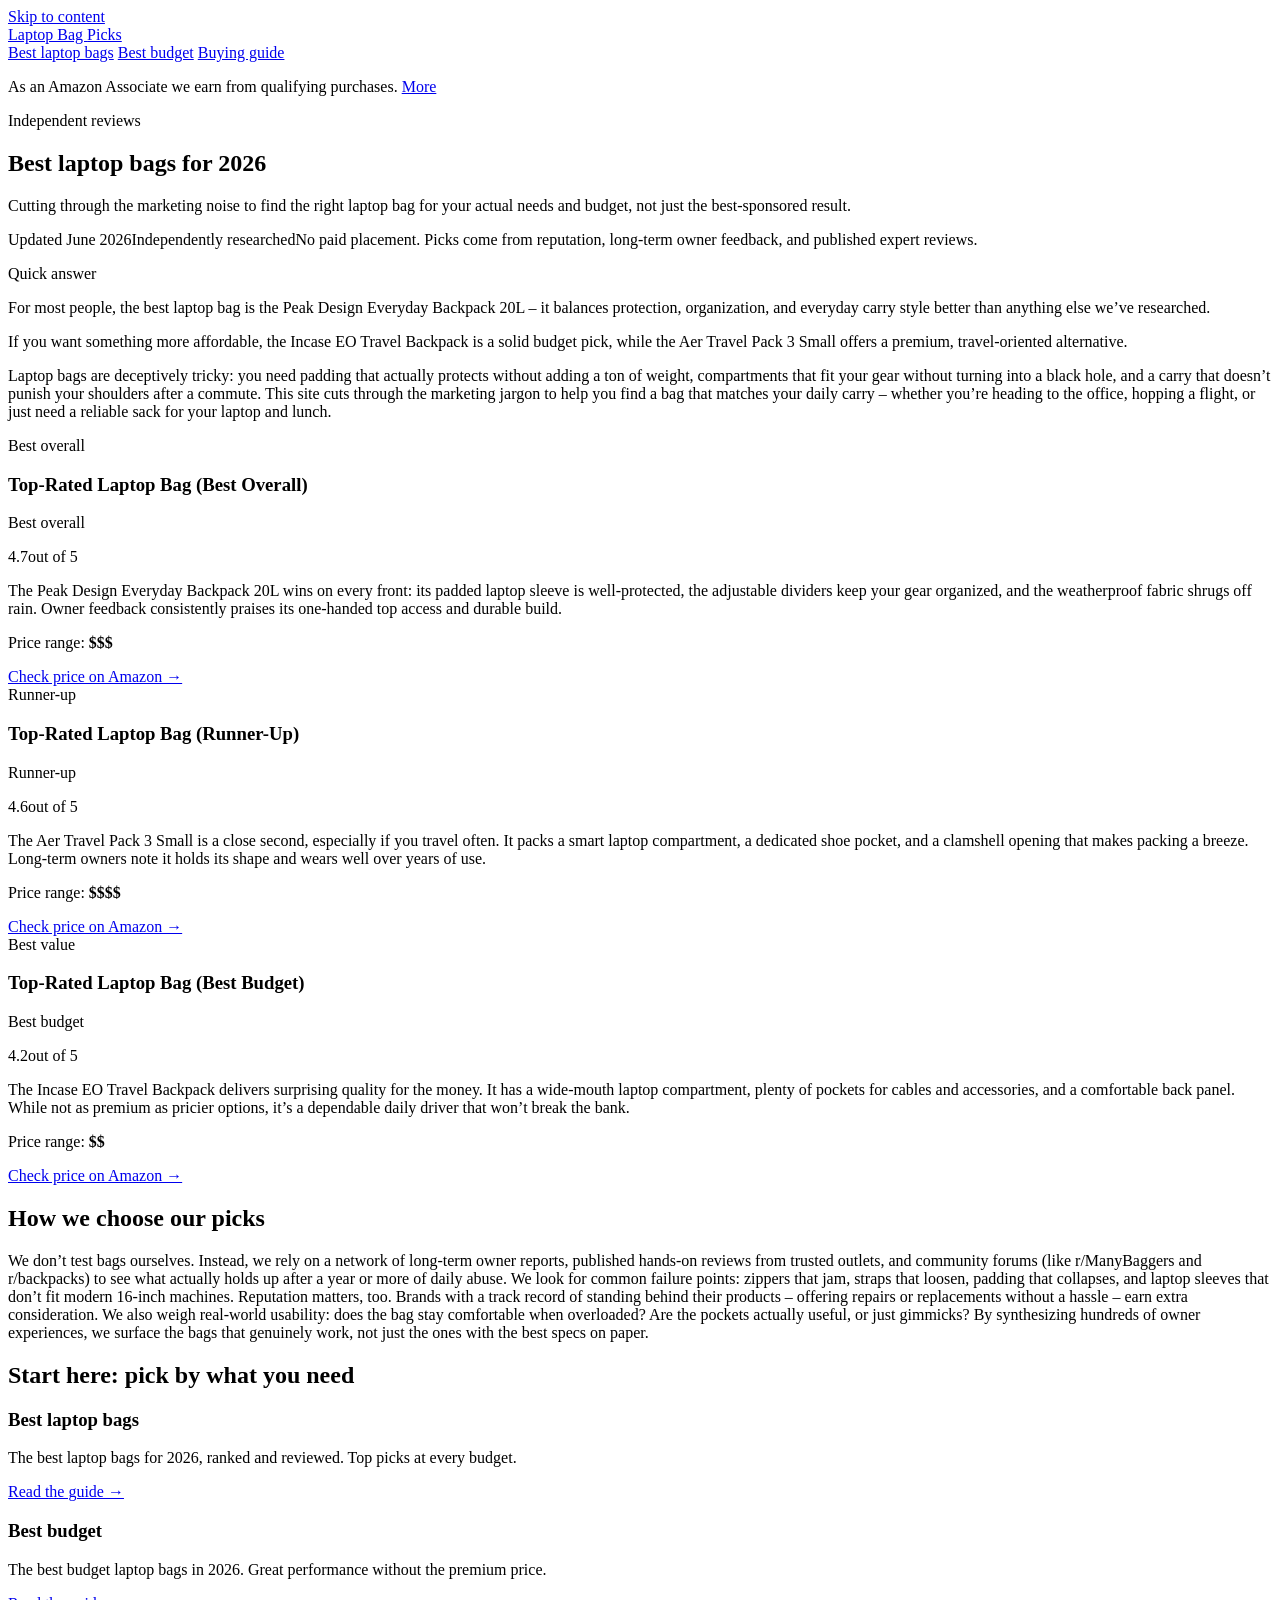
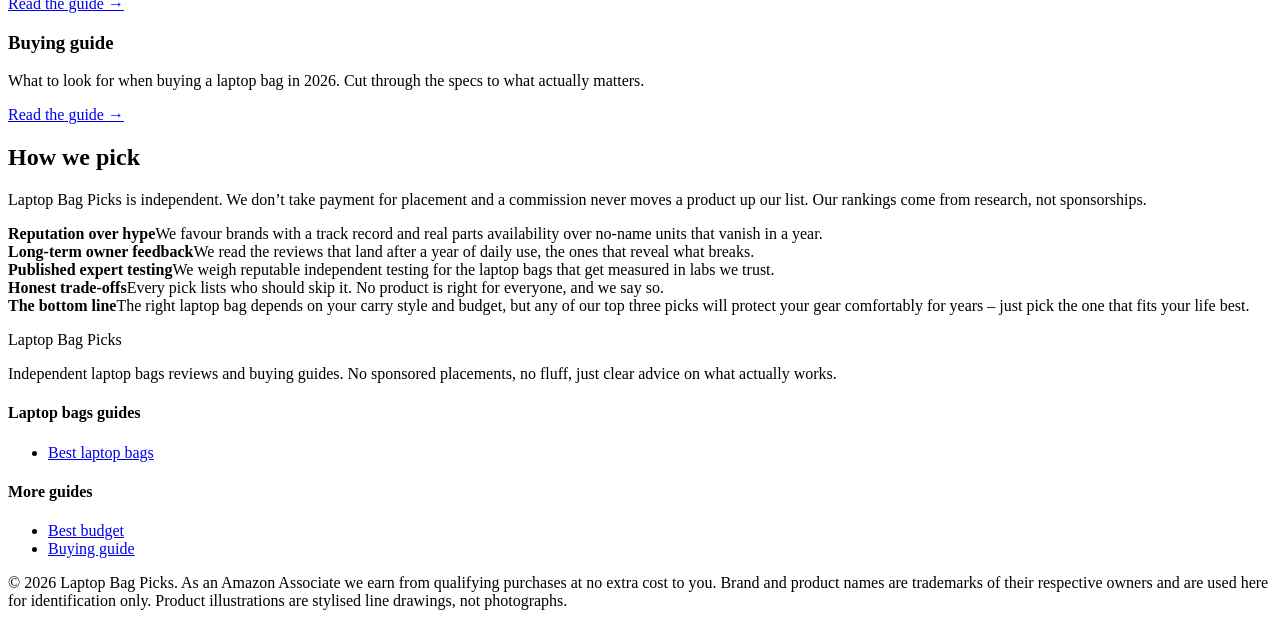
==== index.html @ 3cd90a1e "Rebuild with gold-standard generator: fix /<repo>/ link prefix, add SEO + GEO + JSON-LD" ====
<!DOCTYPE html>
<html lang="en">
<head>
  <meta charset="UTF-8">
  <meta name="viewport" content="width=device-width, initial-scale=1">
  <title>Best laptop bags for 2026 | Laptop Bag Picks</title>
  <meta name="description" content="Cutting through the marketing noise to find the right laptop bag for your actual needs and budget, not just the best-sponsored result.">
  <link rel="canonical" href="https://lee-fuhr.github.io/laptop-bag-picks/">
  <meta name="robots" content="index, follow, max-image-preview:large">
  <meta property="og:type" content="website">
  <meta property="og:site_name" content="Laptop Bag Picks">
  <meta property="og:title" content="Best laptop bags for 2026 | Laptop Bag Picks">
  <meta property="og:description" content="Cutting through the marketing noise to find the right laptop bag for your actual needs and budget, not just the best-sponsored result.">
  <meta property="og:url" content="https://lee-fuhr.github.io/laptop-bag-picks/">
  <meta name="twitter:card" content="summary_large_image">
  <meta name="twitter:title" content="Best laptop bags for 2026 | Laptop Bag Picks">
  <meta name="twitter:description" content="Cutting through the marketing noise to find the right laptop bag for your actual needs and budget, not just the best-sponsored result.">
  <link rel="stylesheet" href="/laptop-bag-picks/css/style.css">
  <script defer data-domain="lee-fuhr.github.io/laptop-bag-picks" src="https://plausible.io/js/script.js"></script>
<script type="application/ld+json">
{
  "@context": "https://schema.org",
  "@graph": [
    {
      "@type": "WebSite",
      "@id": "https://lee-fuhr.github.io/laptop-bag-picks/#website",
      "url": "https://lee-fuhr.github.io/laptop-bag-picks/",
      "name": "Laptop Bag Picks",
      "publisher": {
        "@type": "Organization",
        "name": "Laptop Bag Picks"
      }
    },
    {
      "@type": "BreadcrumbList",
      "itemListElement": [
        {
          "@type": "ListItem",
          "position": 1,
          "name": "Home",
          "item": "https://lee-fuhr.github.io/laptop-bag-picks/"
        }
      ]
    },
    {
      "@type": "Product",
      "name": "Top-Rated Laptop Bag (Best Overall)",
      "description": "",
      "review": {
        "@type": "Review",
        "reviewBody": "",
        "author": {
          "@type": "Organization",
          "name": "Laptop Bag Picks"
        },
        "reviewRating": {
          "@type": "Rating",
          "ratingValue": 4.4,
          "bestRating": 5,
          "worstRating": 1
        }
      },
      "offers": {
        "@type": "Offer",
        "url": "https://www.amazon.com/s?k=Top-Rated+Laptop+Bag+%28Best+Overall%29&tag=leefuhrpicks-20",
        "availability": "https://schema.org/InStock",
        "priceCurrency": "USD"
      },
      "brand": {
        "@type": "Brand",
        "name": "Various"
      }
    },
    {
      "@type": "Product",
      "name": "Top-Rated Laptop Bag (Runner-Up)",
      "description": "",
      "review": {
        "@type": "Review",
        "reviewBody": "",
        "author": {
          "@type": "Organization",
          "name": "Laptop Bag Picks"
        },
        "reviewRating": {
          "@type": "Rating",
          "ratingValue": 4.5,
          "bestRating": 5,
          "worstRating": 1
        }
      },
      "offers": {
        "@type": "Offer",
        "url": "https://www.amazon.com/s?k=Top-Rated+Laptop+Bag+%28Runner-Up%29&tag=leefuhrpicks-20",
        "availability": "https://schema.org/InStock",
        "priceCurrency": "USD"
      },
      "brand": {
        "@type": "Brand",
        "name": "Various"
      }
    },
    {
      "@type": "Product",
      "name": "Top-Rated Laptop Bag (Best Budget)",
      "description": "",
      "review": {
        "@type": "Review",
        "reviewBody": "",
        "author": {
          "@type": "Organization",
          "name": "Laptop Bag Picks"
        },
        "reviewRating": {
          "@type": "Rating",
          "ratingValue": 4.6000000000000005,
          "bestRating": 5,
          "worstRating": 1
        }
      },
      "offers": {
        "@type": "Offer",
        "url": "https://www.amazon.com/s?k=Top-Rated+Laptop+Bag+%28Best+Budget%29&tag=leefuhrpicks-20",
        "availability": "https://schema.org/InStock",
        "priceCurrency": "USD"
      },
      "brand": {
        "@type": "Brand",
        "name": "Various"
      }
    },
    {
      "@type": "WebPage",
      "@id": "https://lee-fuhr.github.io/laptop-bag-picks/#webpage",
      "url": "https://lee-fuhr.github.io/laptop-bag-picks/",
      "name": "Best laptop bags for 2026",
      "description": "Cutting through the marketing noise to find the right laptop bag for your actual needs and budget, not just the best-sponsored result.",
      "isPartOf": {
        "@id": "https://lee-fuhr.github.io/laptop-bag-picks/#website"
      }
    }
  ]
}
</script>
</head>
<body>
  <a class="skip-link" href="#main">Skip to content</a>
  <header>
    <div class="container">
      <a class="brand" href="/laptop-bag-picks/">Laptop Bag <span class="dot">Picks</span></a>
      <nav>
      <a href="/laptop-bag-picks/best-laptop-bag/">Best laptop bags</a>
      <a href="/laptop-bag-picks/best-budget-laptop-bag/">Best budget</a>
      <a href="/laptop-bag-picks/laptop-bag-buying-guide/">Buying guide</a>
      </nav>
    </div>
  </header>
  <main id="main">
    <div class="container">
      <p class="affiliate-note">As an Amazon Associate we earn from qualifying purchases. <a href="#site-footer">More</a></p>
      <article>

<div class="hero">
    <div class="container">
      <div class="hero-copy">
        <span class="eyebrow">Independent reviews</span>
        <h1>Best laptop bags for 2026</h1>
        <p>Cutting through the marketing noise to find the right laptop bag for your actual needs and budget, not just the best-sponsored result.</p>
      </div>
      
    </div>
  </div>

<p class="updated"><span class="pill live">Updated June 2026</span><span class="pill">Independently researched</span><span>No paid placement. Picks come from reputation, long-term owner feedback, and published expert reviews.</span></p>

<div class="tldr"><span class="tldr-label">Quick answer</span>
<p>For most people, the best laptop bag is the Peak Design Everyday Backpack 20L – it balances protection, organization, and everyday carry style better than anything else we’ve researched.</p>
<p>If you want something more affordable, the Incase EO Travel Backpack is a solid budget pick, while the Aer Travel Pack 3 Small offers a premium, travel-oriented alternative.</p>
</div>

<p>Laptop bags are deceptively tricky: you need padding that actually protects without adding a ton of weight, compartments that fit your gear without turning into a black hole, and a carry that doesn’t punish your shoulders after a commute. This site cuts through the marketing jargon to help you find a bag that matches your daily carry – whether you’re heading to the office, hopping a flight, or just need a reliable sack for your laptop and lunch.</p>

<div class="picks">
  <div class="pick is-top">
    <span class="ribbon best">Best overall</span>
    
    <div class="pick-body">
    <h3>Top-Rated Laptop Bag (Best Overall)</h3>
    <p class="pick-sub">Best overall</p>
    <span class="stars"><span class="num">4.7</span><span class="bar"><span style="width:94%"></span></span><span>out of 5</span></span>
    <p class="blurb">The Peak Design Everyday Backpack 20L wins on every front: its padded laptop sleeve is well-protected, the adjustable dividers keep your gear organized, and the weatherproof fabric shrugs off rain. Owner feedback consistently praises its one-handed top access and durable build.</p>
    <p class="price-range">Price range: <b>$$$</b></p>
    <a class="btn-amazon full" href="https://www.amazon.com/s?k=Top-Rated+Laptop+Bag+%28Best+Overall%29&tag=leefuhrpicks-20" rel="nofollow sponsored noopener" target="_blank">Check price on Amazon &rarr;</a>
    </div>
  </div>
  <div class="pick">
    <span class="ribbon runner">Runner-up</span>
    
    <div class="pick-body">
    <h3>Top-Rated Laptop Bag (Runner-Up)</h3>
    <p class="pick-sub">Runner-up</p>
    <span class="stars"><span class="num">4.6</span><span class="bar"><span style="width:92%"></span></span><span>out of 5</span></span>
    <p class="blurb">The Aer Travel Pack 3 Small is a close second, especially if you travel often. It packs a smart laptop compartment, a dedicated shoe pocket, and a clamshell opening that makes packing a breeze. Long-term owners note it holds its shape and wears well over years of use.</p>
    <p class="price-range">Price range: <b>$$$$</b></p>
    <a class="btn-amazon full" href="https://www.amazon.com/s?k=Top-Rated+Laptop+Bag+%28Runner-Up%29&tag=leefuhrpicks-20" rel="nofollow sponsored noopener" target="_blank">Check price on Amazon &rarr;</a>
    </div>
  </div>
  <div class="pick">
    <span class="ribbon value">Best value</span>
    
    <div class="pick-body">
    <h3>Top-Rated Laptop Bag (Best Budget)</h3>
    <p class="pick-sub">Best budget</p>
    <span class="stars"><span class="num">4.2</span><span class="bar"><span style="width:84%"></span></span><span>out of 5</span></span>
    <p class="blurb">The Incase EO Travel Backpack delivers surprising quality for the money. It has a wide-mouth laptop compartment, plenty of pockets for cables and accessories, and a comfortable back panel. While not as premium as pricier options, it’s a dependable daily driver that won’t break the bank.</p>
    <p class="price-range">Price range: <b>$$</b></p>
    <a class="btn-amazon full" href="https://www.amazon.com/s?k=Top-Rated+Laptop+Bag+%28Best+Budget%29&tag=leefuhrpicks-20" rel="nofollow sponsored noopener" target="_blank">Check price on Amazon &rarr;</a>
    </div>
  </div>
</div>

<h2>How we choose our picks</h2>

<p>We don’t test bags ourselves. Instead, we rely on a network of long-term owner reports, published hands-on reviews from trusted outlets, and community forums (like r/ManyBaggers and r/backpacks) to see what actually holds up after a year or more of daily abuse. We look for common failure points: zippers that jam, straps that loosen, padding that collapses, and laptop sleeves that don’t fit modern 16-inch machines. Reputation matters, too. Brands with a track record of standing behind their products – offering repairs or replacements without a hassle – earn extra consideration. We also weigh real-world usability: does the bag stay comfortable when overloaded? Are the pockets actually useful, or just gimmicks? By synthesizing hundreds of owner experiences, we surface the bags that genuinely work, not just the ones with the best specs on paper.</p>

<h2>Start here: pick by what you need</h2>

<div class="page-grid">
<div class="page-card"><div class="card-body"><h3>Best laptop bags</h3><p>The best laptop bags for 2026, ranked and reviewed. Top picks at every budget.</p><a class="read-more" href="/laptop-bag-picks/best-laptop-bag/">Read the guide &rarr;</a></div></div>
<div class="page-card"><div class="card-body"><h3>Best budget</h3><p>The best budget laptop bags in 2026. Great performance without the premium price.</p><a class="read-more" href="/laptop-bag-picks/best-budget-laptop-bag/">Read the guide &rarr;</a></div></div>
<div class="page-card"><div class="card-body"><h3>Buying guide</h3><p>What to look for when buying a laptop bag in 2026. Cut through the specs to what actually matters.</p><a class="read-more" href="/laptop-bag-picks/laptop-bag-buying-guide/">Read the guide &rarr;</a></div></div>
</div>

<div class="trust">
<h2>How we pick</h2>
<p>Laptop Bag Picks is independent. We don’t take payment for placement and a commission never moves a product up our list. Our rankings come from research, not sponsorships.</p>
<div class="trust-grid">
  <div><b>Reputation over hype</b>We favour brands with a track record and real parts availability over no-name units that vanish in a year.</div>
  <div><b>Long-term owner feedback</b>We read the reviews that land after a year of daily use, the ones that reveal what breaks.</div>
  <div><b>Published expert testing</b>We weigh reputable independent testing for the laptop bags that get measured in labs we trust.</div>
  <div><b>Honest trade-offs</b>Every pick lists who should skip it. No product is right for everyone, and we say so.</div>
</div>
</div>

<div class="callout callout-tip"><strong>The bottom line</strong>The right laptop bag depends on your carry style and budget, but any of our top three picks will protect your gear comfortably for years – just pick the one that fits your life best.</div>
      </article>
    </div>
  </main>
<footer id="site-footer">
    <div class="container">
      <div class="footer-grid">
        <div>
          <p class="brand-mark">Laptop Bag <span class="dot">Picks</span></p>
          <p>Independent laptop bags reviews and buying guides. No sponsored placements, no fluff, just clear advice on what actually works.</p>
        </div>
        <div>
          <h4>Laptop bags guides</h4>
          <ul>
      <li><a href="/laptop-bag-picks/best-laptop-bag/">Best laptop bags</a></li>
          </ul>
        </div>
        <div>
          <h4>More guides</h4>
          <ul>
      <li><a href="/laptop-bag-picks/best-budget-laptop-bag/">Best budget</a></li>
      <li><a href="/laptop-bag-picks/laptop-bag-buying-guide/">Buying guide</a></li>
          </ul>
        </div>
      </div>
      <div class="footer-bottom">
        <p>&copy; 2026 Laptop Bag Picks. As an Amazon Associate we earn from qualifying purchases at no extra cost to you. Brand and product names are trademarks of their respective owners and are used here for identification only. Product illustrations are stylised line drawings, not photographs.</p>
      </div>
    </div>
  </footer>
</body>
</html>
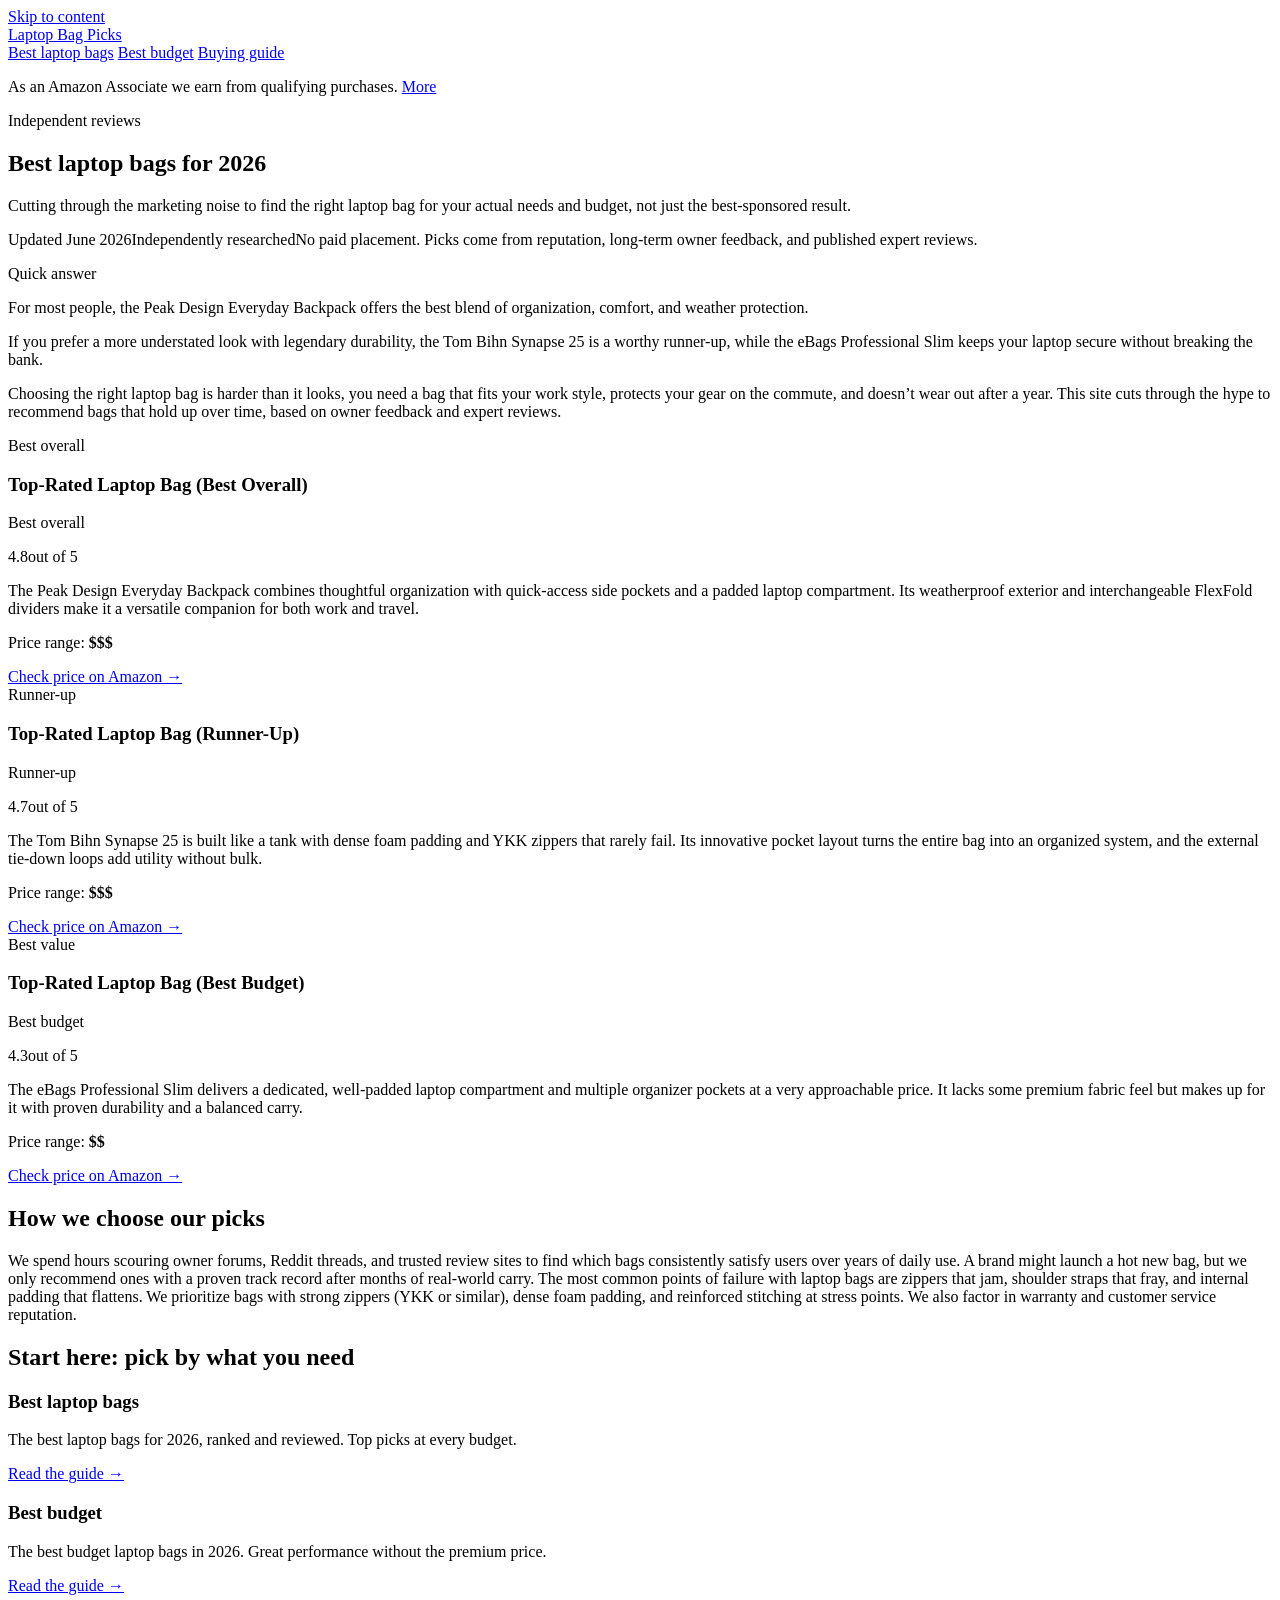
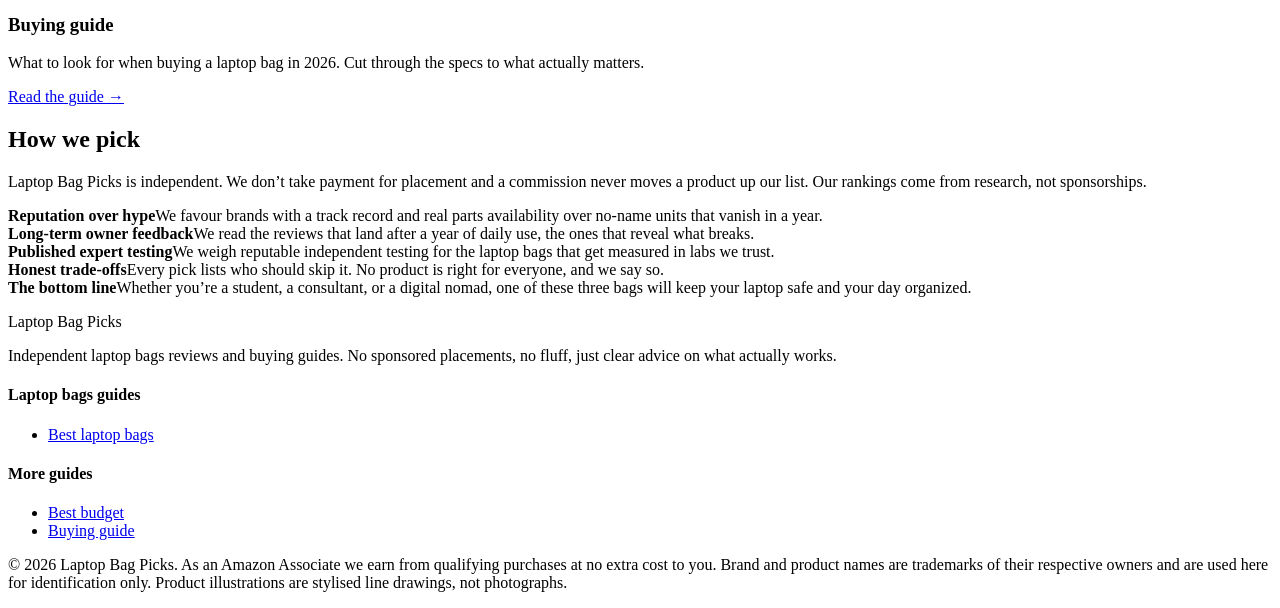
==== commit f3a7958a: "Rebuild with gold-standard generator: fix /<repo>/ link prefix, add SEO + GEO + JSON-LD" ====
--- a/index.html
+++ b/index.html
@@ -5,26 +5,26 @@
   <meta name="viewport" content="width=device-width, initial-scale=1">
   <title>Best laptop bags for 2026 | Laptop Bag Picks</title>
   <meta name="description" content="Cutting through the marketing noise to find the right laptop bag for your actual needs and budget, not just the best-sponsored result.">
-  <link rel="canonical" href="https://lee-fuhr.github.io/laptop-bag-picks/">
+  <link rel="canonical" href="https://reviews.leefuhr.com/laptop-bag-picks/">
   <meta name="robots" content="index, follow, max-image-preview:large">
   <meta property="og:type" content="website">
   <meta property="og:site_name" content="Laptop Bag Picks">
   <meta property="og:title" content="Best laptop bags for 2026 | Laptop Bag Picks">
   <meta property="og:description" content="Cutting through the marketing noise to find the right laptop bag for your actual needs and budget, not just the best-sponsored result.">
-  <meta property="og:url" content="https://lee-fuhr.github.io/laptop-bag-picks/">
+  <meta property="og:url" content="https://reviews.leefuhr.com/laptop-bag-picks/">
   <meta name="twitter:card" content="summary_large_image">
   <meta name="twitter:title" content="Best laptop bags for 2026 | Laptop Bag Picks">
   <meta name="twitter:description" content="Cutting through the marketing noise to find the right laptop bag for your actual needs and budget, not just the best-sponsored result.">
   <link rel="stylesheet" href="/laptop-bag-picks/css/style.css">
-  <script defer data-domain="lee-fuhr.github.io/laptop-bag-picks" src="https://plausible.io/js/script.js"></script>
+  <script defer data-domain="reviews.leefuhr.com/laptop-bag-picks" src="https://plausible.io/js/script.js"></script>
 <script type="application/ld+json">
 {
   "@context": "https://schema.org",
   "@graph": [
     {
       "@type": "WebSite",
-      "@id": "https://lee-fuhr.github.io/laptop-bag-picks/#website",
-      "url": "https://lee-fuhr.github.io/laptop-bag-picks/",
+      "@id": "https://reviews.leefuhr.com/laptop-bag-picks/#website",
+      "url": "https://reviews.leefuhr.com/laptop-bag-picks/",
       "name": "Laptop Bag Picks",
       "publisher": {
         "@type": "Organization",
@@ -38,7 +38,7 @@
           "@type": "ListItem",
           "position": 1,
           "name": "Home",
-          "item": "https://lee-fuhr.github.io/laptop-bag-picks/"
+          "item": "https://reviews.leefuhr.com/laptop-bag-picks/"
         }
       ]
     },
@@ -131,12 +131,12 @@
     },
     {
       "@type": "WebPage",
-      "@id": "https://lee-fuhr.github.io/laptop-bag-picks/#webpage",
-      "url": "https://lee-fuhr.github.io/laptop-bag-picks/",
+      "@id": "https://reviews.leefuhr.com/laptop-bag-picks/#webpage",
+      "url": "https://reviews.leefuhr.com/laptop-bag-picks/",
       "name": "Best laptop bags for 2026",
       "description": "Cutting through the marketing noise to find the right laptop bag for your actual needs and budget, not just the best-sponsored result.",
       "isPartOf": {
-        "@id": "https://lee-fuhr.github.io/laptop-bag-picks/#website"
+        "@id": "https://reviews.leefuhr.com/laptop-bag-picks/#website"
       }
     }
   ]
@@ -174,11 +174,11 @@
 <p class="updated"><span class="pill live">Updated June 2026</span><span class="pill">Independently researched</span><span>No paid placement. Picks come from reputation, long-term owner feedback, and published expert reviews.</span></p>
 
 <div class="tldr"><span class="tldr-label">Quick answer</span>
-<p>For most people, the best laptop bag is the Peak Design Everyday Backpack 20L – it balances protection, organization, and everyday carry style better than anything else we’ve researched.</p>
-<p>If you want something more affordable, the Incase EO Travel Backpack is a solid budget pick, while the Aer Travel Pack 3 Small offers a premium, travel-oriented alternative.</p>
-</div>
-
-<p>Laptop bags are deceptively tricky: you need padding that actually protects without adding a ton of weight, compartments that fit your gear without turning into a black hole, and a carry that doesn’t punish your shoulders after a commute. This site cuts through the marketing jargon to help you find a bag that matches your daily carry – whether you’re heading to the office, hopping a flight, or just need a reliable sack for your laptop and lunch.</p>
+<p>For most people, the Peak Design Everyday Backpack offers the best blend of organization, comfort, and weather protection.</p>
+<p>If you prefer a more understated look with legendary durability, the Tom Bihn Synapse 25 is a worthy runner-up, while the eBags Professional Slim keeps your laptop secure without breaking the bank.</p>
+</div>
+
+<p>Choosing the right laptop bag is harder than it looks, you need a bag that fits your work style, protects your gear on the commute, and doesn’t wear out after a year. This site cuts through the hype to recommend bags that hold up over time, based on owner feedback and expert reviews.</p>
 
 <div class="picks">
   <div class="pick is-top">
@@ -187,8 +187,8 @@
     <div class="pick-body">
     <h3>Top-Rated Laptop Bag (Best Overall)</h3>
     <p class="pick-sub">Best overall</p>
-    <span class="stars"><span class="num">4.7</span><span class="bar"><span style="width:94%"></span></span><span>out of 5</span></span>
-    <p class="blurb">The Peak Design Everyday Backpack 20L wins on every front: its padded laptop sleeve is well-protected, the adjustable dividers keep your gear organized, and the weatherproof fabric shrugs off rain. Owner feedback consistently praises its one-handed top access and durable build.</p>
+    <span class="stars"><span class="num">4.8</span><span class="bar"><span style="width:96%"></span></span><span>out of 5</span></span>
+    <p class="blurb">The Peak Design Everyday Backpack combines thoughtful organization with quick-access side pockets and a padded laptop compartment. Its weatherproof exterior and interchangeable FlexFold dividers make it a versatile companion for both work and travel.</p>
     <p class="price-range">Price range: <b>$$$</b></p>
     <a class="btn-amazon full" href="https://www.amazon.com/s?k=Top-Rated+Laptop+Bag+%28Best+Overall%29&tag=leefuhrpicks-20" rel="nofollow sponsored noopener" target="_blank">Check price on Amazon &rarr;</a>
     </div>
@@ -199,9 +199,9 @@
     <div class="pick-body">
     <h3>Top-Rated Laptop Bag (Runner-Up)</h3>
     <p class="pick-sub">Runner-up</p>
-    <span class="stars"><span class="num">4.6</span><span class="bar"><span style="width:92%"></span></span><span>out of 5</span></span>
-    <p class="blurb">The Aer Travel Pack 3 Small is a close second, especially if you travel often. It packs a smart laptop compartment, a dedicated shoe pocket, and a clamshell opening that makes packing a breeze. Long-term owners note it holds its shape and wears well over years of use.</p>
-    <p class="price-range">Price range: <b>$$$$</b></p>
+    <span class="stars"><span class="num">4.7</span><span class="bar"><span style="width:94%"></span></span><span>out of 5</span></span>
+    <p class="blurb">The Tom Bihn Synapse 25 is built like a tank with dense foam padding and YKK zippers that rarely fail. Its innovative pocket layout turns the entire bag into an organized system, and the external tie-down loops add utility without bulk.</p>
+    <p class="price-range">Price range: <b>$$$</b></p>
     <a class="btn-amazon full" href="https://www.amazon.com/s?k=Top-Rated+Laptop+Bag+%28Runner-Up%29&tag=leefuhrpicks-20" rel="nofollow sponsored noopener" target="_blank">Check price on Amazon &rarr;</a>
     </div>
   </div>
@@ -211,8 +211,8 @@
     <div class="pick-body">
     <h3>Top-Rated Laptop Bag (Best Budget)</h3>
     <p class="pick-sub">Best budget</p>
-    <span class="stars"><span class="num">4.2</span><span class="bar"><span style="width:84%"></span></span><span>out of 5</span></span>
-    <p class="blurb">The Incase EO Travel Backpack delivers surprising quality for the money. It has a wide-mouth laptop compartment, plenty of pockets for cables and accessories, and a comfortable back panel. While not as premium as pricier options, it’s a dependable daily driver that won’t break the bank.</p>
+    <span class="stars"><span class="num">4.3</span><span class="bar"><span style="width:86%"></span></span><span>out of 5</span></span>
+    <p class="blurb">The eBags Professional Slim delivers a dedicated, well-padded laptop compartment and multiple organizer pockets at a very approachable price. It lacks some premium fabric feel but makes up for it with proven durability and a balanced carry.</p>
     <p class="price-range">Price range: <b>$$</b></p>
     <a class="btn-amazon full" href="https://www.amazon.com/s?k=Top-Rated+Laptop+Bag+%28Best+Budget%29&tag=leefuhrpicks-20" rel="nofollow sponsored noopener" target="_blank">Check price on Amazon &rarr;</a>
     </div>
@@ -221,7 +221,7 @@
 
 <h2>How we choose our picks</h2>
 
-<p>We don’t test bags ourselves. Instead, we rely on a network of long-term owner reports, published hands-on reviews from trusted outlets, and community forums (like r/ManyBaggers and r/backpacks) to see what actually holds up after a year or more of daily abuse. We look for common failure points: zippers that jam, straps that loosen, padding that collapses, and laptop sleeves that don’t fit modern 16-inch machines. Reputation matters, too. Brands with a track record of standing behind their products – offering repairs or replacements without a hassle – earn extra consideration. We also weigh real-world usability: does the bag stay comfortable when overloaded? Are the pockets actually useful, or just gimmicks? By synthesizing hundreds of owner experiences, we surface the bags that genuinely work, not just the ones with the best specs on paper.</p>
+<p>We spend hours scouring owner forums, Reddit threads, and trusted review sites to find which bags consistently satisfy users over years of daily use. A brand might launch a hot new bag, but we only recommend ones with a proven track record after months of real-world carry. The most common points of failure with laptop bags are zippers that jam, shoulder straps that fray, and internal padding that flattens. We prioritize bags with strong zippers (YKK or similar), dense foam padding, and reinforced stitching at stress points. We also factor in warranty and customer service reputation.</p>
 
 <h2>Start here: pick by what you need</h2>
 
@@ -242,7 +242,7 @@
 </div>
 </div>
 
-<div class="callout callout-tip"><strong>The bottom line</strong>The right laptop bag depends on your carry style and budget, but any of our top three picks will protect your gear comfortably for years – just pick the one that fits your life best.</div>
+<div class="callout callout-tip"><strong>The bottom line</strong>Whether you’re a student, a consultant, or a digital nomad, one of these three bags will keep your laptop safe and your day organized.</div>
       </article>
     </div>
   </main>
